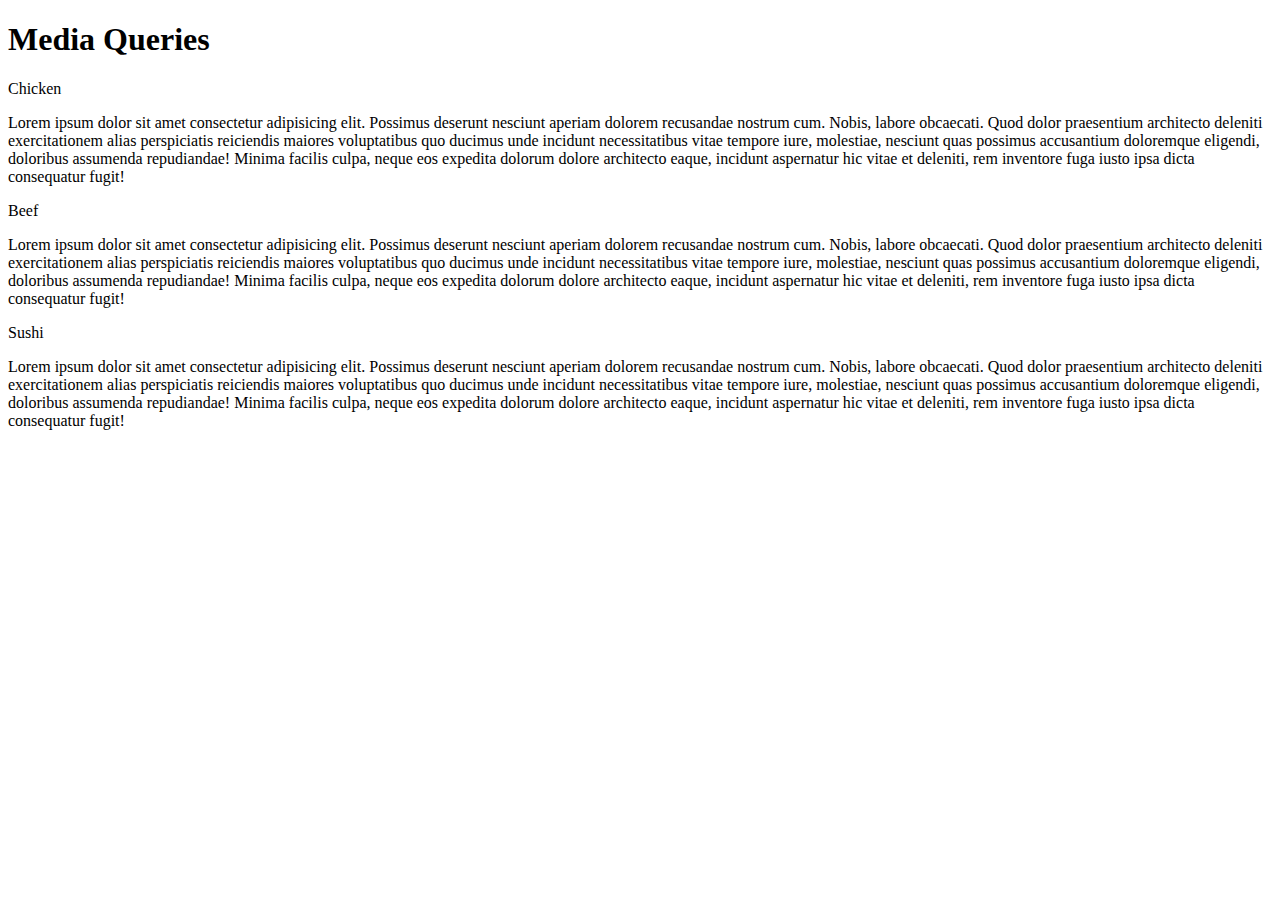
==== mod3_solution/index.html @ d7b63c9d "new files added." ====
<!DOCTYPE html>
<html>
<head>
<meta charset="utf-8">
<title>Media Queries</title>
</head>
<body>
<link rel="stylesheet" href="css/mod2-solution.css">
  
<h1>Media Queries</h1>
<!---
<div class="media-container">
-->
<div class="medi-con">
<div class="media blue">
  <span>
    Chicken
    </span>
  <p id="p1">
    
    Lorem ipsum dolor sit amet consectetur adipisicing elit. Possimus deserunt nesciunt aperiam dolorem 
            recusandae nostrum cum. Nobis, labore obcaecati. Quod dolor praesentium architecto deleniti
             exercitationem alias perspiciatis reiciendis maiores voluptatibus quo ducimus unde incidunt
              necessitatibus vitae tempore iure, molestiae, nesciunt quas possimus accusantium doloremque eligendi,
               doloribus assumenda repudiandae! Minima facilis culpa, neque eos expedita dolorum dolore architecto eaque, 
               incidunt aspernatur hic vitae et deleniti, rem inventore fuga iusto ipsa dicta consequatur fugit! 
  </p>
  </div>
  <div class="media yellow"> 
     <span>Beef</span>
<p id="p2">
 
  Lorem ipsum dolor sit amet consectetur adipisicing elit. Possimus deserunt nesciunt aperiam dolorem 
            recusandae nostrum cum. Nobis, labore obcaecati. Quod dolor praesentium architecto deleniti
             exercitationem alias perspiciatis reiciendis maiores voluptatibus quo ducimus unde incidunt
              necessitatibus vitae tempore iure, molestiae, nesciunt quas possimus accusantium doloremque eligendi,
               doloribus assumenda repudiandae! Minima facilis culpa, neque eos expedita dolorum dolore architecto eaque, 
               incidunt aspernatur hic vitae et deleniti, rem inventore fuga iusto ipsa dicta consequatur fugit! 
</p>
  </div>
  <div class="media red">
     <span>Sushi</span>
<p id="p3">
  Lorem ipsum dolor sit amet consectetur adipisicing elit. Possimus deserunt nesciunt aperiam dolorem 
            recusandae nostrum cum. Nobis, labore obcaecati. Quod dolor praesentium architecto deleniti
             exercitationem alias perspiciatis reiciendis maiores voluptatibus quo ducimus unde incidunt
              necessitatibus vitae tempore iure, molestiae, nesciunt quas possimus accusantium doloremque eligendi,
               doloribus assumenda repudiandae! Minima facilis culpa, neque eos expedita dolorum dolore architecto eaque, 
               incidunt aspernatur hic vitae et deleniti, rem inventore fuga iusto ipsa dicta consequatur fugit! 
</p>
  </div>
  </div>

  
</body>
</html>
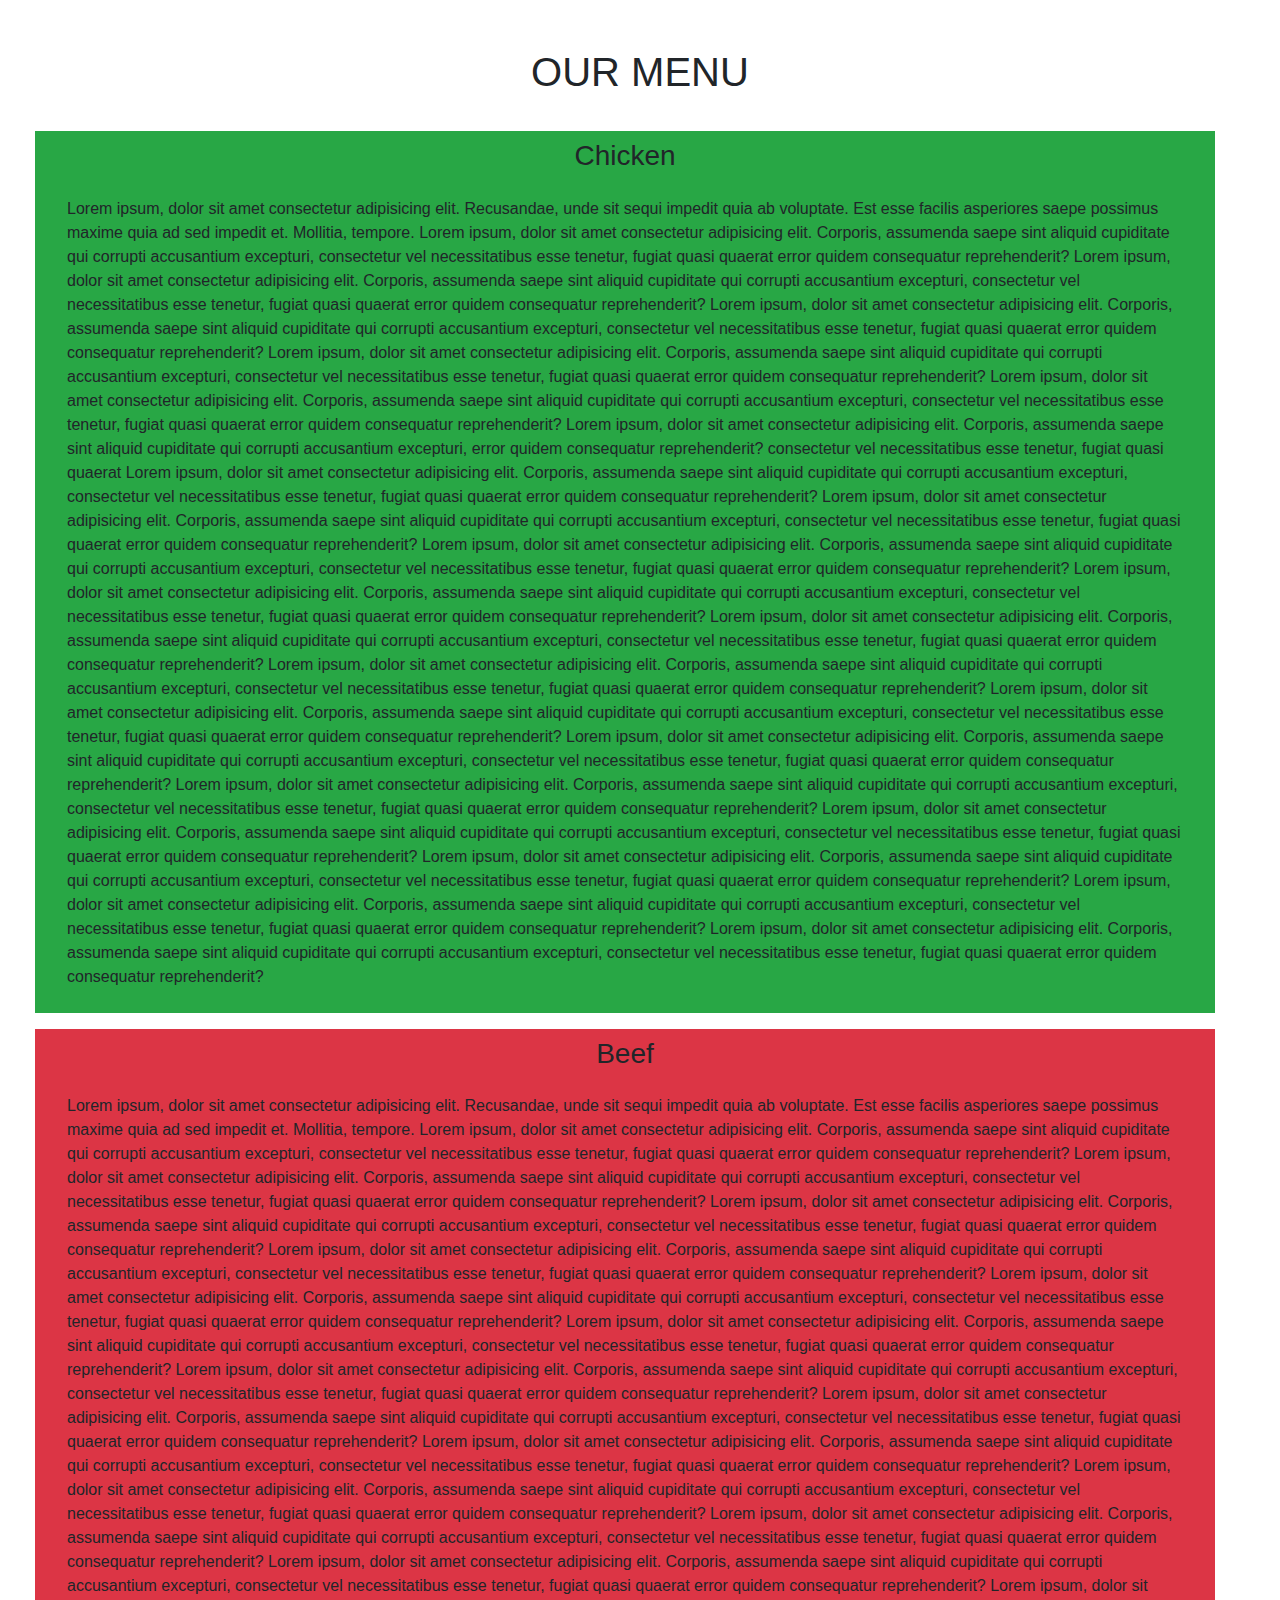
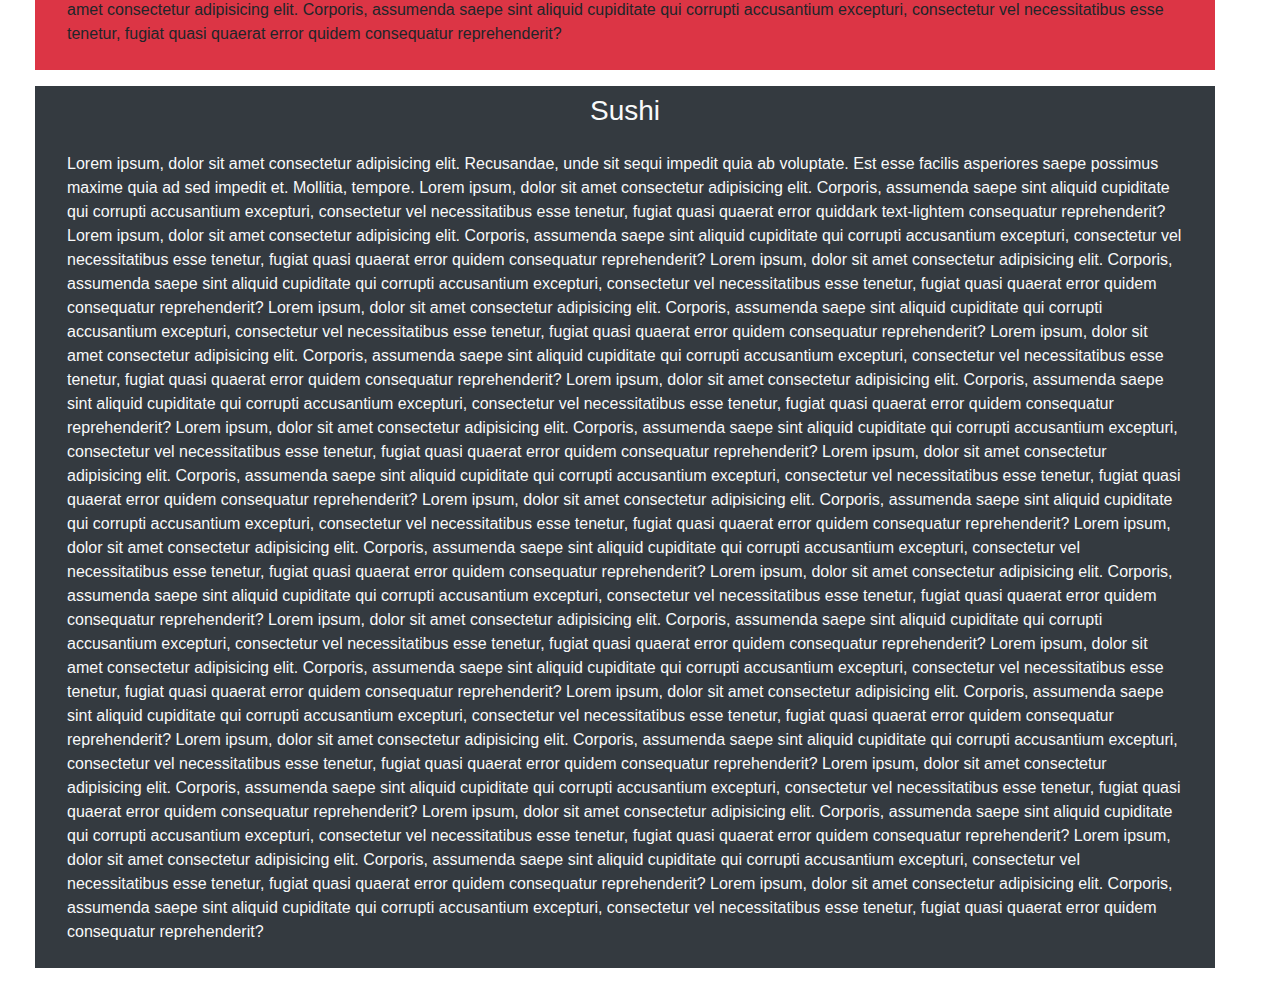
==== commit 33bccc9a: "new additions" ====
--- a/mod3_solution/index.html
+++ b/mod3_solution/index.html
@@ -1,56 +1,350 @@
 <!DOCTYPE html>
-<html>
-<head>
-<meta charset="utf-8">
-<title>Media Queries</title>
+<html lang="en"><head>
+<meta http-equiv="content-type" content="text/html; charset=UTF-8">
+    <meta charset="utf-8">
+    <meta name="viewport" content="width=device-width, initial-scale=1, shrink-to-fit=no">
+    <title>GotMayonaise</title>
+
+    <!-- Bootstrap CSS -->
+
+    <link rel="stylesheet" href="css/bootstrap.css" integrity="sha384-MCw98/SFnGE8fJT3GXwEOngsV7Zt27NXFoaoApmYm81iuXoPkFOJwJ8ERdknLPMO" crossorigin="anonymous">
+	   <link rel="stylesheet" href="css/mod3-solution.css">
+
+    <!--you can declare/style classes just as you would in an external css file, no need for brackets and the class declaration-->
+
 </head>
+
+<!--I removed some of the styling because it was redundant or unnecessary, like text-left, by default the text will be aligned left. The navbar is already static by default. I'm not sure what this "navbar-expand-xl-lg-md-sm-xs" meant..so I just removed it and it didn't seem to make a difference? You can re-add the text-light and bg-secondary and remove the animation if you would care and make the navbar permanently stickied at the top as well. The options are endless when it comes to styling-->
+
 <body>
-<link rel="stylesheet" href="css/mod2-solution.css">
-  
-<h1>Media Queries</h1>
-<!---
-<div class="media-container">
--->
-<div class="medi-con">
-<div class="media blue">
-  <span>
-    Chicken
-    </span>
-  <p id="p1">
-    
-    Lorem ipsum dolor sit amet consectetur adipisicing elit. Possimus deserunt nesciunt aperiam dolorem 
-            recusandae nostrum cum. Nobis, labore obcaecati. Quod dolor praesentium architecto deleniti
-             exercitationem alias perspiciatis reiciendis maiores voluptatibus quo ducimus unde incidunt
-              necessitatibus vitae tempore iure, molestiae, nesciunt quas possimus accusantium doloremque eligendi,
-               doloribus assumenda repudiandae! Minima facilis culpa, neque eos expedita dolorum dolore architecto eaque, 
-               incidunt aspernatur hic vitae et deleniti, rem inventore fuga iusto ipsa dicta consequatur fugit! 
-  </p>
-  </div>
-  <div class="media yellow"> 
-     <span>Beef</span>
-<p id="p2">
- 
-  Lorem ipsum dolor sit amet consectetur adipisicing elit. Possimus deserunt nesciunt aperiam dolorem 
-            recusandae nostrum cum. Nobis, labore obcaecati. Quod dolor praesentium architecto deleniti
-             exercitationem alias perspiciatis reiciendis maiores voluptatibus quo ducimus unde incidunt
-              necessitatibus vitae tempore iure, molestiae, nesciunt quas possimus accusantium doloremque eligendi,
-               doloribus assumenda repudiandae! Minima facilis culpa, neque eos expedita dolorum dolore architecto eaque, 
-               incidunt aspernatur hic vitae et deleniti, rem inventore fuga iusto ipsa dicta consequatur fugit! 
-</p>
-  </div>
-  <div class="media red">
-     <span>Sushi</span>
-<p id="p3">
-  Lorem ipsum dolor sit amet consectetur adipisicing elit. Possimus deserunt nesciunt aperiam dolorem 
-            recusandae nostrum cum. Nobis, labore obcaecati. Quod dolor praesentium architecto deleniti
-             exercitationem alias perspiciatis reiciendis maiores voluptatibus quo ducimus unde incidunt
-              necessitatibus vitae tempore iure, molestiae, nesciunt quas possimus accusantium doloremque eligendi,
-               doloribus assumenda repudiandae! Minima facilis culpa, neque eos expedita dolorum dolore architecto eaque, 
-               incidunt aspernatur hic vitae et deleniti, rem inventore fuga iusto ipsa dicta consequatur fugit! 
-</p>
-  </div>
-  </div>
-
-  
-</body>
-</html>+    <nav id="mainNavBar" class="navbar navbar-dark navbar-expand-md py-0 sticky-top">
+        <a href="#" class="navbar-brand">FOOD, LLC</a>
+        <button class="navbar-toggler" data-toggle="collapse" data-target="#navLinks" aria-label="Toggle navigation">
+            <span class="navbar-toggler-icon"></span>
+        </button>
+        <div class="collapse navbar-collapse justify-content-end" id="navLinks">
+            <ul class="navbar-nav">
+                <li class="nav-item">
+                    <a href="" class="nav-link">HOME</a>
+                </li>
+                <li class="nav-item">
+                    <a href="" class="nav-link">ABOUT</a>
+                </li>
+                <li class="nav-item">
+                    <a href="" class="nav-link">TICKETS</a>
+                </li>
+            </ul>
+        </div>
+    </nav>
+    <h1 class="text-center mt-2">OUR MENU</h1>
+
+    <div class="container-md-sm-xs">
+        <div class="row col-12">
+            <div class="col-lg-md-sm-xs bg-success pt-2 px-2">
+                <h3 class="text-center">Chicken</h3>
+                <p class="m-3 p-2">Lorem ipsum, dolor sit amet consectetur adipisicing elit. Recusandae, unde sit
+                    sequi impedit quia ab voluptate. Est esse facilis asperiores
+                    saepe possimus maxime quia ad sed impedit et. Mollitia, tempore.
+                    Lorem ipsum, dolor sit amet consectetur adipisicing elit.
+                    Corporis, assumenda saepe sint aliquid cupiditate qui corrupti
+                    accusantium excepturi,
+                    consectetur vel necessitatibus esse tenetur, fugiat quasi quaerat
+                    error quidem consequatur reprehenderit?
+                    Lorem ipsum, dolor sit amet consectetur adipisicing elit.
+                    Corporis, assumenda saepe sint aliquid cupiditate qui corrupti
+                    accusantium excepturi,
+                    consectetur vel necessitatibus esse tenetur, fugiat quasi quaerat
+                    error quidem consequatur reprehenderit?
+                    Lorem ipsum, dolor sit amet consectetur adipisicing elit.
+                    Corporis, assumenda saepe sint aliquid cupiditate qui corrupti
+                    accusantium excepturi,
+                    consectetur vel necessitatibus esse tenetur, fugiat quasi quaerat
+                    error quidem consequatur reprehenderit?
+                    Lorem ipsum, dolor sit amet consectetur adipisicing elit.
+                    Corporis, assumenda saepe sint aliquid cupiditate qui corrupti
+                    accusantium excepturi,
+                    consectetur vel necessitatibus esse tenetur, fugiat quasi quaerat
+                    error quidem consequatur reprehenderit?
+                    Lorem ipsum, dolor sit amet consectetur adipisicing elit.
+                    Corporis, assumenda saepe sint aliquid cupiditate qui corrupti
+                    accusantium excepturi,
+                    consectetur vel necessitatibus esse tenetur, fugiat quasi quaerat
+                    error quidem consequatur reprehenderit?
+                    Lorem ipsum, dolor sit amet consectetur adipisicing elit.
+                    Corporis, assumenda saepe sint aliquid cupiditate qui corrupti
+                    accusantium excepturi,
+                    error quidem consequatur reprehenderit?
+                    consectetur vel necessitatibus esse tenetur, fugiat quasi quaerat
+                    Lorem ipsum, dolor sit amet consectetur adipisicing elit.
+                    Corporis, assumenda saepe sint aliquid cupiditate qui corrupti
+                    accusantium excepturi,
+                    consectetur vel necessitatibus esse tenetur, fugiat quasi quaerat
+                    error quidem consequatur reprehenderit?
+                    Lorem ipsum, dolor sit amet consectetur adipisicing elit.
+                    Corporis, assumenda saepe sint aliquid cupiditate qui corrupti
+                    accusantium excepturi,
+                    consectetur vel necessitatibus esse tenetur, fugiat quasi quaerat
+                    error quidem consequatur reprehenderit?
+                    Lorem ipsum, dolor sit amet consectetur adipisicing elit.
+                    Corporis, assumenda saepe sint aliquid cupiditate qui corrupti
+                    accusantium excepturi,
+                    consectetur vel necessitatibus esse tenetur, fugiat quasi quaerat
+                    error quidem consequatur reprehenderit?
+                    Lorem ipsum, dolor sit amet consectetur adipisicing elit.
+                    Corporis, assumenda saepe sint aliquid cupiditate qui corrupti
+                    accusantium excepturi,
+                    consectetur vel necessitatibus esse tenetur, fugiat quasi quaerat
+                    error quidem consequatur reprehenderit?
+                    Lorem ipsum, dolor sit amet consectetur adipisicing elit.
+                    Corporis, assumenda saepe sint aliquid cupiditate qui corrupti
+                    accusantium excepturi,
+                    consectetur vel necessitatibus esse tenetur, fugiat quasi quaerat
+                    error quidem consequatur reprehenderit?
+                    Lorem ipsum, dolor sit amet consectetur adipisicing elit.
+                    Corporis, assumenda saepe sint aliquid cupiditate qui corrupti
+                    accusantium excepturi,
+                    consectetur vel necessitatibus esse tenetur, fugiat quasi quaerat
+                    error quidem consequatur reprehenderit?
+                    Lorem ipsum, dolor sit amet consectetur adipisicing elit.
+                    Corporis, assumenda saepe sint aliquid cupiditate qui corrupti
+                    accusantium excepturi,
+                    consectetur vel necessitatibus esse tenetur, fugiat quasi quaerat
+                    error quidem consequatur reprehenderit?
+                    Lorem ipsum, dolor sit amet consectetur adipisicing elit.
+                    Corporis, assumenda saepe sint aliquid cupiditate qui corrupti
+                    accusantium excepturi,
+                    consectetur vel necessitatibus esse tenetur, fugiat quasi quaerat
+                    error quidem consequatur reprehenderit?
+                    Lorem ipsum, dolor sit amet consectetur adipisicing elit.
+                    Corporis, assumenda saepe sint aliquid cupiditate qui corrupti
+                    accusantium excepturi,
+                    consectetur vel necessitatibus esse tenetur, fugiat quasi quaerat
+                    error quidem consequatur reprehenderit?
+                    Lorem ipsum, dolor sit amet consectetur adipisicing elit.
+                    Corporis, assumenda saepe sint aliquid cupiditate qui corrupti
+                    accusantium excepturi,
+                    consectetur vel necessitatibus esse tenetur, fugiat quasi quaerat
+                    error quidem consequatur reprehenderit?
+                    Lorem ipsum, dolor sit amet consectetur adipisicing elit.
+                    Corporis, assumenda saepe sint aliquid cupiditate qui corrupti
+                    accusantium excepturi,
+                    consectetur vel necessitatibus esse tenetur, fugiat quasi quaerat
+                    error quidem consequatur reprehenderit?
+                    Lorem ipsum, dolor sit amet consectetur adipisicing elit.
+                    Corporis, assumenda saepe sint aliquid cupiditate qui corrupti
+                    accusantium excepturi,
+                    consectetur vel necessitatibus esse tenetur, fugiat quasi quaerat
+                    error quidem consequatur reprehenderit?
+                    Lorem ipsum, dolor sit amet consectetur adipisicing elit.
+                    Corporis, assumenda saepe sint aliquid cupiditate qui corrupti
+                    accusantium excepturi,
+                    consectetur vel necessitatibus esse tenetur, fugiat quasi quaerat
+                    error quidem consequatur reprehenderit?
+
+                </p>
+
+            </div>
+            <div class="col-xs-12 col-xl-12 bg-danger mt-3 pt-2 px-2">
+                <h3 class="text-center">Beef</h3>
+                <p class="m-3 p-2">Lorem ipsum, dolor sit amet consectetur adipisicing elit. Recusandae,
+                    unde sit sequi impedit quia ab voluptate. Est esse facilis asperiores
+                    saepe possimus maxime quia ad sed impedit et. Mollitia, tempore.
+                    Lorem ipsum, dolor sit amet consectetur adipisicing elit.
+                    Corporis, assumenda saepe sint aliquid cupiditate qui corrupti
+                    accusantium excepturi,
+                    consectetur vel necessitatibus esse tenetur, fugiat quasi quaerat
+                    error quidem consequatur reprehenderit?
+                    Lorem ipsum, dolor sit amet consectetur adipisicing elit.
+                    Corporis, assumenda saepe sint aliquid cupiditate qui corrupti
+                    accusantium excepturi,
+                    consectetur vel necessitatibus esse tenetur, fugiat quasi quaerat
+                    error quidem consequatur reprehenderit?
+                    Lorem ipsum, dolor sit amet consectetur adipisicing elit.
+                    Corporis, assumenda saepe sint aliquid cupiditate qui corrupti
+                    accusantium excepturi,
+                    consectetur vel necessitatibus esse tenetur, fugiat quasi quaerat
+                    error quidem consequatur reprehenderit?
+                    Lorem ipsum, dolor sit amet consectetur adipisicing elit.
+                    Corporis, assumenda saepe sint aliquid cupiditate qui corrupti
+                    accusantium excepturi,
+                    consectetur vel necessitatibus esse tenetur, fugiat quasi quaerat
+                    error quidem consequatur reprehenderit?
+                    Lorem ipsum, dolor sit amet consectetur adipisicing elit.
+                    Corporis, assumenda saepe sint aliquid cupiditate qui corrupti
+                    accusantium excepturi,
+                    consectetur vel necessitatibus esse tenetur, fugiat quasi quaerat
+                    error quidem consequatur reprehenderit?
+                    Lorem ipsum, dolor sit amet consectetur adipisicing elit.
+                    Corporis, assumenda saepe sint aliquid cupiditate qui corrupti
+                    accusantium excepturi,
+                    consectetur vel necessitatibus esse tenetur, fugiat quasi quaerat
+                    error quidem consequatur reprehenderit?
+                    Lorem ipsum, dolor sit amet consectetur adipisicing elit.
+                    Corporis, assumenda saepe sint aliquid cupiditate qui corrupti
+                    accusantium excepturi,
+                    consectetur vel necessitatibus esse tenetur, fugiat quasi quaerat
+                    error quidem consequatur reprehenderit?
+                    Lorem ipsum, dolor sit amet consectetur adipisicing elit.
+                    Corporis, assumenda saepe sint aliquid cupiditate qui corrupti
+                    accusantium excepturi,
+                    consectetur vel necessitatibus esse tenetur, fugiat quasi quaerat
+                    error quidem consequatur reprehenderit?
+                    Lorem ipsum, dolor sit amet consectetur adipisicing elit.
+                    Corporis, assumenda saepe sint aliquid cupiditate qui corrupti
+                    accusantium excepturi,
+                    consectetur vel necessitatibus esse tenetur, fugiat quasi quaerat
+                    error quidem consequatur reprehenderit?
+                    Lorem ipsum, dolor sit amet consectetur adipisicing elit.
+                    Corporis, assumenda saepe sint aliquid cupiditate qui corrupti
+                    accusantium excepturi,
+                    consectetur vel necessitatibus esse tenetur, fugiat quasi quaerat
+                    error quidem consequatur reprehenderit?
+                    Lorem ipsum, dolor sit amet consectetur adipisicing elit.
+                    Corporis, assumenda saepe sint aliquid cupiditate qui corrupti
+                    accusantium excepturi,
+                    consectetur vel necessitatibus esse tenetur, fugiat quasi quaerat
+                    error quidem consequatur reprehenderit?
+                    Lorem ipsum, dolor sit amet consectetur adipisicing elit.
+                    Corporis, assumenda saepe sint aliquid cupiditate qui corrupti
+                    accusantium excepturi,
+                    consectetur vel necessitatibus esse tenetur, fugiat quasi quaerat
+                    error quidem consequatur reprehenderit?
+                    Lorem ipsum, dolor sit amet consectetur adipisicing elit.
+                    Corporis, assumenda saepe sint aliquid cupiditate qui corrupti
+                    accusantium excepturi,
+                    consectetur vel necessitatibus esse tenetur, fugiat quasi quaerat
+                    error quidem consequatur reprehenderit?
+                </p>
+            </div>
+            <div class="col-xs-12 col-md-12 bg-dark text-light mt-3 pt-2 px-2">
+                <h3 class="text-center">Sushi</h3>
+                <p class="p-2 m-3">Lorem ipsum, dolor sit amet consectetur adipisicing elit.
+                    Recusandae, unde sit sequi impedit quia ab voluptate. Est esse
+                    facilis asperiores saepe possimus maxime quia ad sed impedit et.
+                    Mollitia, tempore.
+                    Lorem ipsum, dolor sit amet consectetur adipisicing elit.
+                    Corporis, assumenda saepe sint aliquid cupiditate qui corrupti
+                    accusantium excepturi,
+                    consectetur vel necessitatibus esse tenetur, fugiat quasi quaerat
+                    error quiddark text-lightem consequatur reprehenderit?
+                    Lorem ipsum, dolor sit amet consectetur adipisicing elit.
+                    Corporis, assumenda saepe sint aliquid cupiditate qui corrupti
+                    accusantium excepturi,
+                    consectetur vel necessitatibus esse tenetur, fugiat quasi quaerat
+                    error quidem consequatur reprehenderit?
+                    Lorem ipsum, dolor sit amet consectetur adipisicing elit.
+                    Corporis, assumenda saepe sint aliquid cupiditate qui corrupti
+                    accusantium excepturi,
+                    consectetur vel necessitatibus esse tenetur, fugiat quasi quaerat
+                    error quidem consequatur reprehenderit?
+                    Lorem ipsum, dolor sit amet consectetur adipisicing elit.
+                    Corporis, assumenda saepe sint aliquid cupiditate qui corrupti
+                    accusantium excepturi,
+                    consectetur vel necessitatibus esse tenetur, fugiat quasi quaerat
+                    error quidem consequatur reprehenderit?
+                    Lorem ipsum, dolor sit amet consectetur adipisicing elit.
+                    Corporis, assumenda saepe sint aliquid cupiditate qui corrupti
+                    accusantium excepturi,
+                    consectetur vel necessitatibus esse tenetur, fugiat quasi quaerat
+                    error quidem consequatur reprehenderit?
+                    Lorem ipsum, dolor sit amet consectetur adipisicing elit.
+                    Corporis, assumenda saepe sint aliquid cupiditate qui corrupti
+                    accusantium excepturi,
+                    consectetur vel necessitatibus esse tenetur, fugiat quasi quaerat
+                    error quidem consequatur reprehenderit?
+                    Lorem ipsum, dolor sit amet consectetur adipisicing elit.
+                    Corporis, assumenda saepe sint aliquid cupiditate qui corrupti
+                    accusantium excepturi,
+                    consectetur vel necessitatibus esse tenetur, fugiat quasi quaerat
+                    error quidem consequatur reprehenderit?
+                    Lorem ipsum, dolor sit amet consectetur adipisicing elit.
+                    Corporis, assumenda saepe sint aliquid cupiditate qui corrupti
+                    accusantium excepturi,
+                    consectetur vel necessitatibus esse tenetur, fugiat quasi quaerat
+                    error quidem consequatur reprehenderit?
+
+                    Lorem ipsum, dolor sit amet consectetur adipisicing elit.
+                    Corporis, assumenda saepe sint aliquid cupiditate qui corrupti
+                    accusantium excepturi,
+                    consectetur vel necessitatibus esse tenetur, fugiat quasi quaerat
+                    error quidem consequatur reprehenderit?
+                    Lorem ipsum, dolor sit amet consectetur adipisicing elit.
+                    Corporis, assumenda saepe sint aliquid cupiditate qui corrupti
+                    accusantium excepturi,
+                    consectetur vel necessitatibus esse tenetur, fugiat quasi quaerat
+                    error quidem consequatur reprehenderit?
+
+                    Lorem ipsum, dolor sit amet consectetur adipisicing elit.
+                    Corporis, assumenda saepe sint aliquid cupiditate qui corrupti
+                    accusantium excepturi,
+                    consectetur vel necessitatibus esse tenetur, fugiat quasi quaerat
+                    error quidem consequatur reprehenderit?
+                    Lorem ipsum, dolor sit amet consectetur adipisicing elit.
+                    Corporis, assumenda saepe sint aliquid cupiditate qui corrupti
+                    accusantium excepturi,
+                    consectetur vel necessitatibus esse tenetur, fugiat quasi quaerat
+                    error quidem consequatur reprehenderit?
+                    Lorem ipsum, dolor sit amet consectetur adipisicing elit.
+                    Corporis, assumenda saepe sint aliquid cupiditate qui corrupti
+                    accusantium excepturi,
+                    consectetur vel necessitatibus esse tenetur, fugiat quasi quaerat
+                    error quidem consequatur reprehenderit?
+                    Lorem ipsum, dolor sit amet consectetur adipisicing elit.
+                    Corporis, assumenda saepe sint aliquid cupiditate qui corrupti
+                    accusantium excepturi,
+                    consectetur vel necessitatibus esse tenetur, fugiat quasi quaerat
+                    error quidem consequatur reprehenderit?
+                    Lorem ipsum, dolor sit amet consectetur adipisicing elit.
+                    Corporis, assumenda saepe sint aliquid cupiditate qui corrupti
+                    accusantium excepturi,
+                    consectetur vel necessitatibus esse tenetur, fugiat quasi quaerat
+                    error quidem consequatur reprehenderit?
+                    Lorem ipsum, dolor sit amet consectetur adipisicing elit.
+                    Corporis, assumenda saepe sint aliquid cupiditate qui corrupti
+                    accusantium excepturi,
+                    consectetur vel necessitatibus esse tenetur, fugiat quasi quaerat
+                    error quidem consequatur reprehenderit?
+                    Lorem ipsum, dolor sit amet consectetur adipisicing elit.
+                    Corporis, assumenda saepe sint aliquid cupiditate qui corrupti
+                    accusantium excepturi,
+                    consectetur vel necessitatibus esse tenetur, fugiat quasi quaerat
+                    error quidem consequatur reprehenderit?
+                    Lorem ipsum, dolor sit amet consectetur adipisicing elit.
+                    Corporis, assumenda saepe sint aliquid cupiditate qui corrupti
+                    accusantium excepturi,
+                    consectetur vel necessitatibus esse tenetur, fugiat quasi quaerat
+                    error quidem consequatur reprehenderit?
+                    Lorem ipsum, dolor sit amet consectetur adipisicing elit.
+                    Corporis, assumenda saepe sint aliquid cupiditate qui corrupti
+                    accusantium excepturi,
+                    consectetur vel necessitatibus esse tenetur, fugiat quasi quaerat
+                    error quidem consequatur reprehenderit?
+
+                </p>
+            </div>
+        </div>
+    </div>
+    <!--I fixed your script links down here as well as in the header, this is all (im pretty sure) required per the bootstrap site-->
+
+    <!-- jQuery first, then Popper.js, then Bootstrap JS -->
+    <script src="js/jquery-3.js" integrity="sha384-q8i/X+965DzO0rT7abK41JStQIAqVgRVzpbzo5smXKp4YfRvH+8abtTE1Pi6jizo" crossorigin="anonymous">
+    </script>
+    <script src="js/popper.js" integrity="sha384-ZMP7rVo3mIykV+2+9J3UJ46jBk0WLaUAdn689aCwoqbBJiSnjAK/l8WvCWPIPm49" crossorigin="anonymous">
+    </script>
+    <script src="js/bootstrap.js" integrity="sha384-ChfqqxuZUCnJSK3+MXmPNIyE6ZbWh2IMqE241rYiqJxyMiZ6OW/JmZQ5stwEULTy" crossorigin="anonymous">
+    </script>
+
+    <!-- Optional JavaScript/JQuery to create the fade-in of the navigation bar -->
+    <script>
+        $(function () {
+            $(document).scroll(function () {
+                var $nav = $("#mainNavBar");
+                $nav.toggleClass("scrolled", $(this).scrollTop() > $nav.height());
+            });
+        });
+    </script>
+
+
+
+
+</body></html>--- a/mod3_solution/css/mod3-solution.css
+++ b/mod3_solution/css/mod3-solution.css
@@ -0,0 +1,23 @@
+
+        .container-md-sm-xs {
+            margin: 35px;
+        }
+
+        /* this styles the navigation bar when scrolled...you can do whatever colors or effects you like*/
+		
+		
+        .navbar.scrolled {
+            background-color: rgb(128, 126, 126);
+            transition: background 300ms;
+        }
+
+        #mainNavBar .nav-link:hover {
+            color: white;
+        }
+
+        /* makes the navbar header stand out as a link when hovered*/
+
+        #mainNavBar .navbar-brand:hover {
+            color: red;
+        }
+ 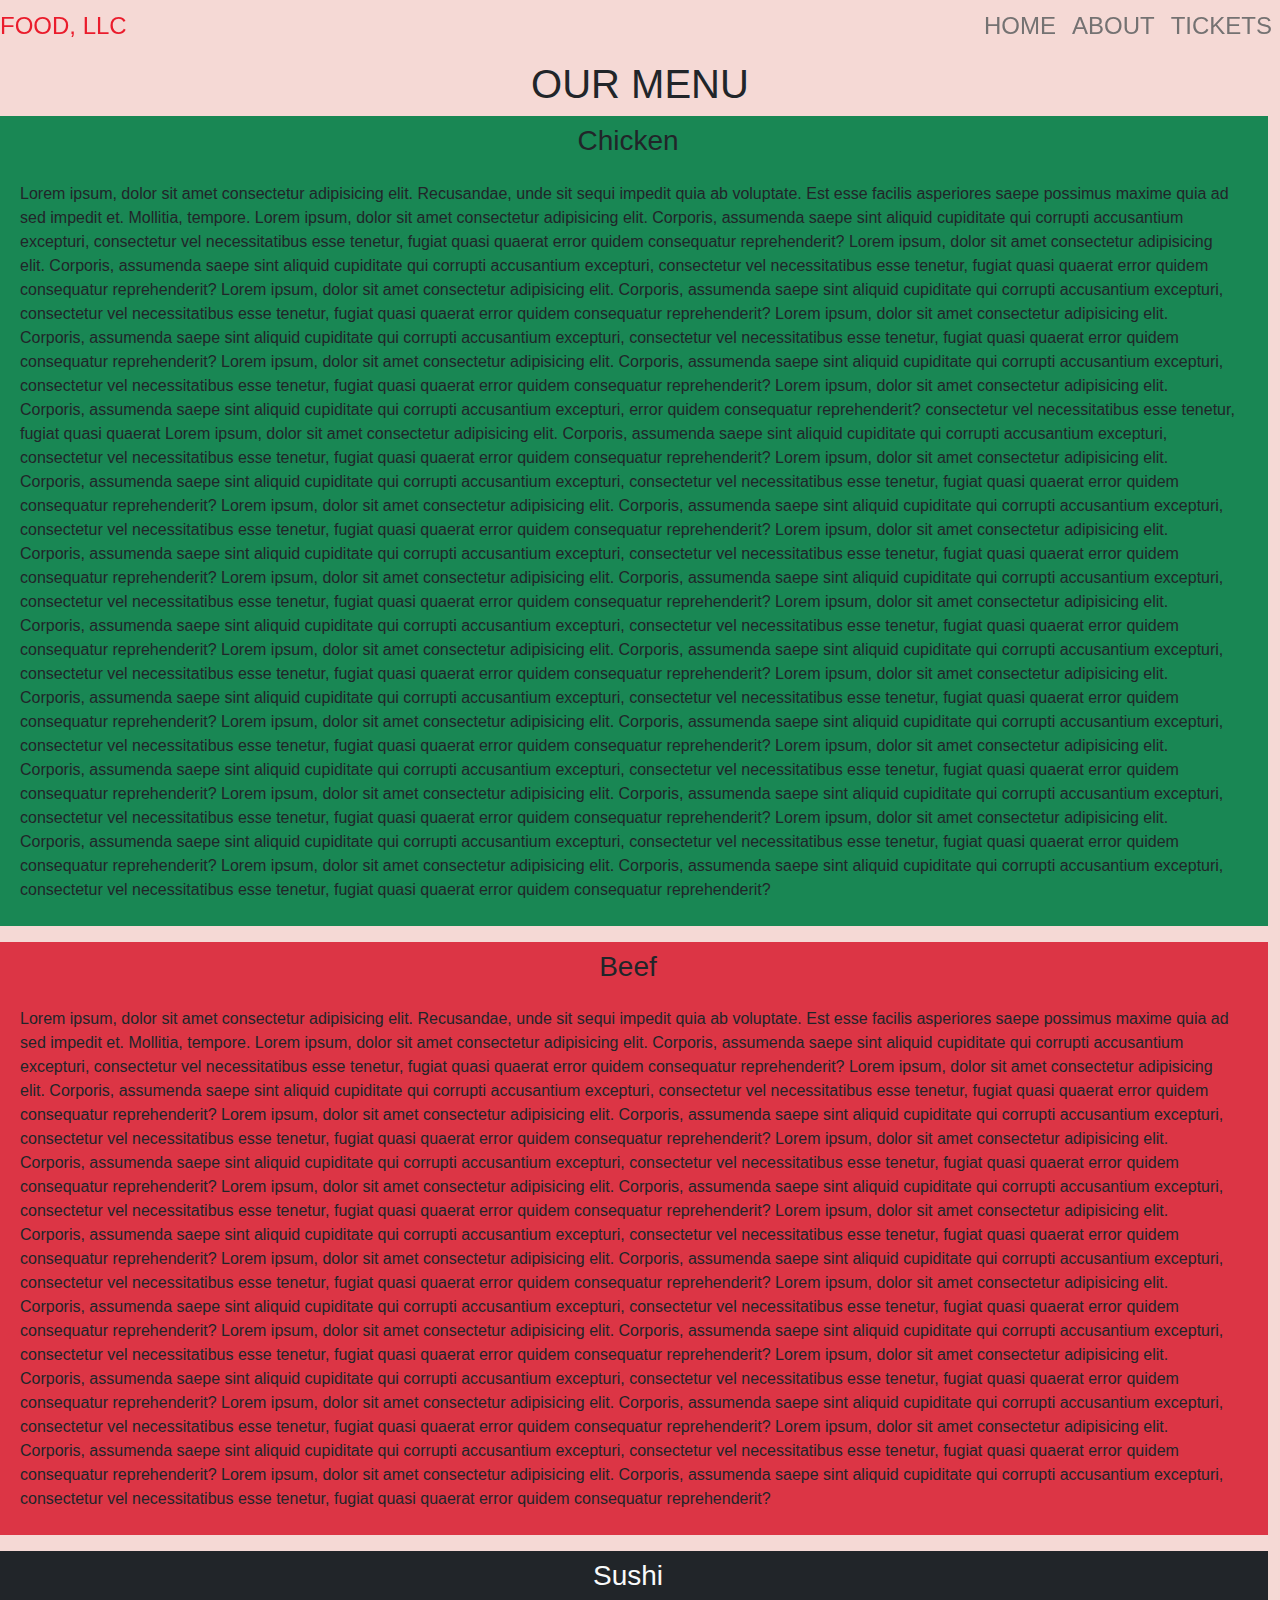
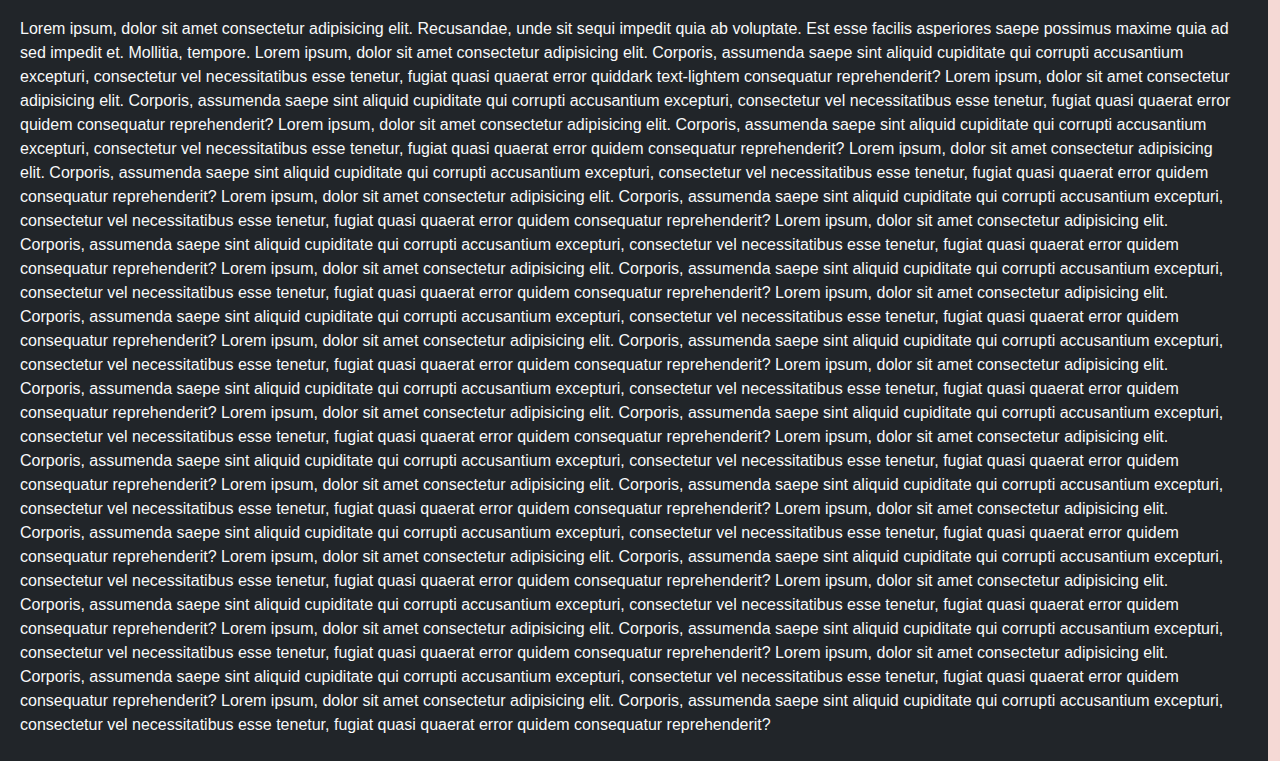
==== commit b99f8b62: "edited documents" ====
--- a/mod3_solution/index.html
+++ b/mod3_solution/index.html
@@ -4,11 +4,18 @@
     <meta charset="utf-8">
     <meta name="viewport" content="width=device-width, initial-scale=1, shrink-to-fit=no">
     <title>GotMayonaise</title>
+	
+    <script src="bootstrap/js/jquery-3.js">
+    </script>
+    <script src="bootstrap/js/popper.js">
+    </script>
+    <script src="bootstrap/js/bootstrap.js">
+    </script>
 
     <!-- Bootstrap CSS -->
 
-    <link rel="stylesheet" href="css/bootstrap.css" integrity="sha384-MCw98/SFnGE8fJT3GXwEOngsV7Zt27NXFoaoApmYm81iuXoPkFOJwJ8ERdknLPMO" crossorigin="anonymous">
-	   <link rel="stylesheet" href="css/mod3-solution.css">
+    <link rel="stylesheet" href="bootstrap/css/bootstrap.css">
+	   <link rel="stylesheet" href="bootstrap/css/mod3-solution.css">
 
     <!--you can declare/style classes just as you would in an external css file, no need for brackets and the class declaration-->
 
@@ -327,11 +334,11 @@
     <!--I fixed your script links down here as well as in the header, this is all (im pretty sure) required per the bootstrap site-->
 
     <!-- jQuery first, then Popper.js, then Bootstrap JS -->
-    <script src="js/jquery-3.js" integrity="sha384-q8i/X+965DzO0rT7abK41JStQIAqVgRVzpbzo5smXKp4YfRvH+8abtTE1Pi6jizo" crossorigin="anonymous">
-    </script>
-    <script src="js/popper.js" integrity="sha384-ZMP7rVo3mIykV+2+9J3UJ46jBk0WLaUAdn689aCwoqbBJiSnjAK/l8WvCWPIPm49" crossorigin="anonymous">
-    </script>
-    <script src="js/bootstrap.js" integrity="sha384-ChfqqxuZUCnJSK3+MXmPNIyE6ZbWh2IMqE241rYiqJxyMiZ6OW/JmZQ5stwEULTy" crossorigin="anonymous">
+    <script src="bootstrap/js/jquery-3.js" integrity="sha384-q8i/X+965DzO0rT7abK41JStQIAqVgRVzpbzo5smXKp4YfRvH+8abtTE1Pi6jizo" crossorigin="anonymous">
+    </script>
+    <script src="bootstrap/js/popper.js" integrity="sha384-ZMP7rVo3mIykV+2+9J3UJ46jBk0WLaUAdn689aCwoqbBJiSnjAK/l8WvCWPIPm49" crossorigin="anonymous">
+    </script>
+    <script src="bootstrap/js/bootstrap.js" integrity="sha384-ChfqqxuZUCnJSK3+MXmPNIyE6ZbWh2IMqE241rYiqJxyMiZ6OW/JmZQ5stwEULTy" crossorigin="anonymous">
     </script>
 
     <!-- Optional JavaScript/JQuery to create the fade-in of the navigation bar -->
--- a/mod3_solution/bootstrap/css/mod3-solution.css
+++ b/mod3_solution/bootstrap/css/mod3-solution.css
@@ -0,0 +1,61 @@
+body {
+    background: #f5d9d5;
+    font-family: "Nunito", sans-serif;
+}
+
+.blurb h2 {
+    color: #EA1C2C;
+    font-weight: 100;
+    font-size: 2.5rem;
+}
+
+.blurb p {
+    color: #f498b8;
+    font-weight: 100;
+    font-size: 1.125rem;
+    line-height: 2;
+}
+
+.content {
+    margin-top: 100px;
+    margin-bottom: 100px;
+}
+
+#mainNavBar {
+    font-size: 1.5rem;
+    font-weight: 100;
+}
+
+#mainNavBar .nav-link {
+    color: rgb(116, 114, 114);
+}
+
+#mainNavBar .nav-link:hover {
+    color: #EA1C2C;
+}
+
+#mainNavBar .navbar-brand {
+    color: #EA1C2C;
+    font-size: 1.5rem;
+}
+
+#headingGroup span {
+    color: #EA1C2C;
+}
+
+#headingGroup h1 {
+    font-weight: 100;
+    font-size: 4rem;
+}
+
+.navbar.scrolled {
+    background: rgb(59, 59, 59);
+    transition: background 300ms;
+}
+
+@media(max-width: 1200px) {
+    #headingGroup h1 {
+        font-weight: 100;
+        font-size: 3rem;
+    }
+}